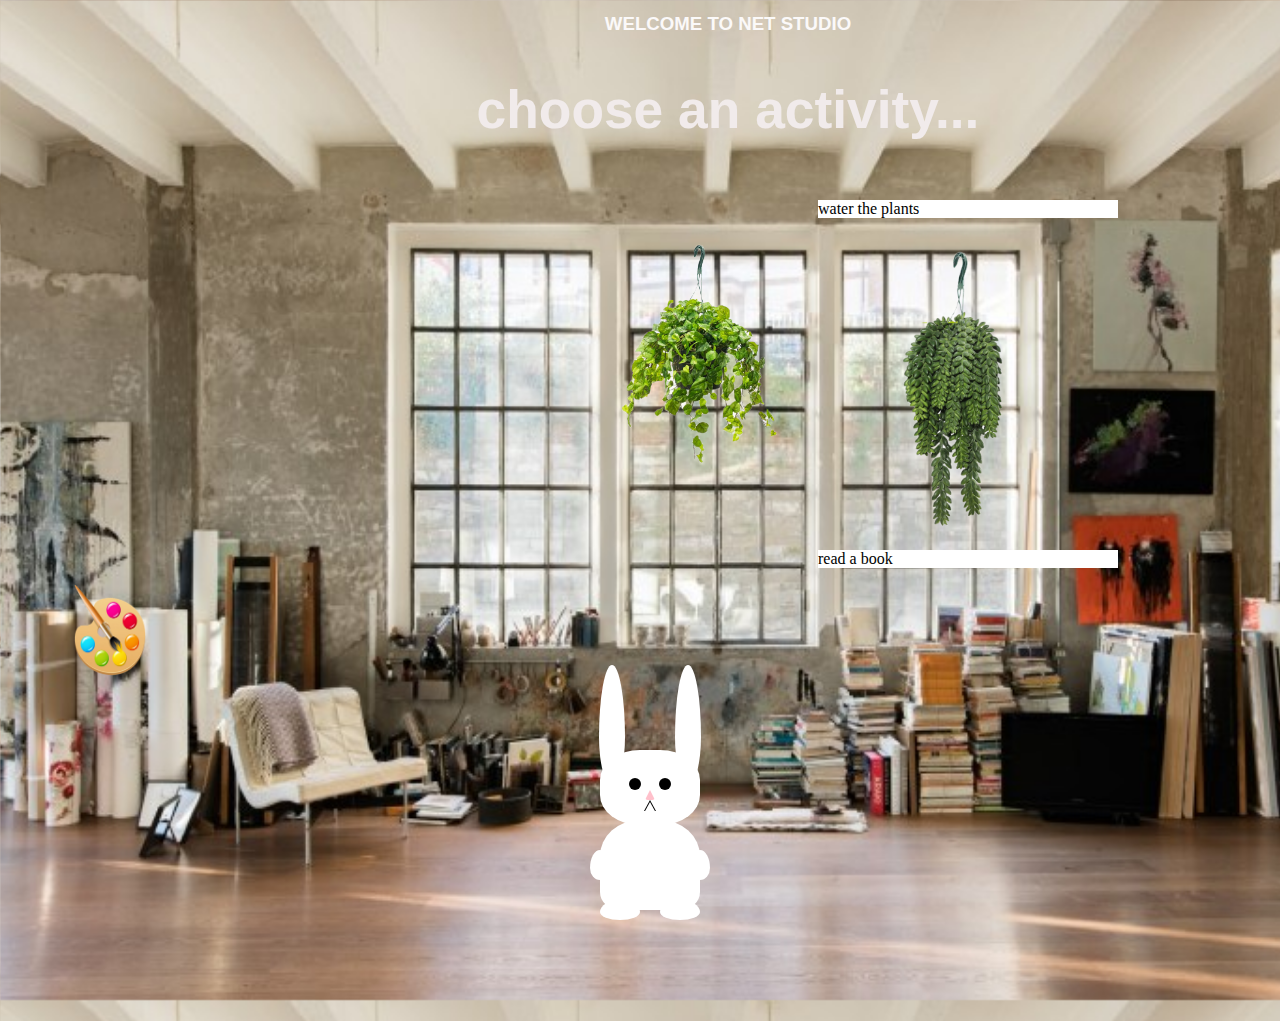
==== index.html @ 742e4578 "Created Repository" ====
<!DOCTYPE html>
<html lang="en">
<head>
    <meta charset="UTF-8">
    <meta name="viewport" content="width=device-width, initial-scale=1.0">
    <title>Net Studio</title>
    <link href="style.css" rel="stylesheet">
</head>
<body>
    <h1>WELCOME TO NET STUDIO</h1>
    <h2> choose an activity...</h2>
    <div>

		<div class="picbox">
<div class="container"></div>

			
		
		</div>
		<div class="picbox">
			<img src= "pothos.png" width="300px" height="300px">
			
			
			
		
		</div>
		<div class="picbox">
			<p class="labels">water the plants</p>
			<img src= "plant.png" width="300px" height="300px">
			
		</div>
		<div class="picbox">
			
			<div class="painting">
			<img src="palette.png" width="100px" height="100px" usemap="#palette"></div>
			<map name="palette">
				<area shape="circle" coords="50, 50, 50" href="painting.html"></area>
			</map>
			
		</div>
		<div class="picbox">
			
			
		</div>
		<div class="picbox">
			<p class="labels"> read a book</p>
			
		</div> 
		
    
    </div>
	<div class="container2">
		<div class="head">
			<div class="eyeleft"></div>
			 <div class="eyeright"></div>
			<div class="nose"></div>
			<div class="mouth"></div>
			<div class="mouth2"></div>
			<div class="earleft"></div>
			<div class="earright"></div>
			<div class="body"></div>
			<div class="footleft"></div>
			<div class="footright"></div>
			<div class="armleft"></div>
			<div class="armright"></div>
								
		</div>

	</div>
	
	
	
</body>
</html>
---- style.css ----
h1{
    color: #FBF9F9;
	font-family: 'Helvetica' ;
	font-size: 14pt;
	margin-bottom: 20px;
	border: px solid white;
	border-bottom-left-radius: 50px;
} 
h2{
    color: #F1EBEB;
	font-family: Gotham, 'Helvetica Neue', Helvetica, Arial, 'sans-serif';
	font-size: 40pt;;
}

body{
    background-image: url("studio.jpg");
	height: 1000px;
	width: 1440px;
	background-size: 1440px 1000px;
	font-family: "Gill Sans";
	place-items: center;
}

div{
    margin-left: 0%;
    margin-right: 0%;
}
.pics{
	width: 300px;
	height: 300px;
}
.picbox{
	width: 30%;
	height: 350px;
	float: left;
}
.labels{
	width: 300px;
	font: "Gill Sans";
	background-color: white;
}
.painting {
	position: absolute;
	top: 580px;
	left: 60px;
	
}
.container2 {
	
	display: flex;
	
	position: absolute;
	top: 750px;
	bottom: 0px;
	left: 600px;
	right: 0px;
}

.head {
	width:100px;
	height:75px;
	border-radius: 40%;
	background: white;
	position: relative;
	justify-content: center;
	display: flex;
	align-items: baseline;
}
.eyeleft, .eyeright {
	background: #000000;
	border-radius: 50%;
		width: 12px;
		height: 12px;
	position: absolute;
	top: 28px;
		
	display:flex;
	justify-content: center;
	align-items: center;
}
.eyeleft {
	margin-left: -30px;
	
}

.eyeright {
	margin-left: 30px;
}

.nose {
  position:absolute;
	top: 40px;
	  width: 0;
      height: 0;
      border-left: 5px solid transparent;
      border-right: 5px solid transparent;
      border-bottom: 10px solid #FFC0CB;
	border-radius: 3px;


}
.mouth2 {
		position: absolute;
	top: 52px;
	width: 0;
      height: 0;
      border-left: 6px solid transparent;
      border-right: 6px solid transparent;
      border-bottom: 11px solid white
	
}
.mouth {
	position: absolute;
	top: 50px;
	width: 0;
      height: 0;
      border-left: 6px solid transparent;
      border-right: 6px solid transparent;
      border-bottom: 11px solid black
}


.earleft {
	   display: block;
      width: 26px;
      height: 120px;
      background-color: white;
      border-radius: 50% 50% 50% 50% / 60% 60% 40% 40%;
	position: absolute;
	bottom: 40px;
	right: -1px;
	
}

.earright {   display: block;
      width: 26px;
      height: 120px;
      background-color: white;
      border-radius: 50% 50% 50% 50% / 60% 60% 40% 40%;
	position: absolute;
	bottom: 40px;
	right: 75px;
	
}
.body {
	position:absolute;
	top: 70px;
	display: block;
      width: 100px;
      height: 90px;
      background-color: white;
      border-radius: 40% 40% 20% 20% / 40% 40% 20% 20%
}

.footleft, .footright {
	position: absolute;
	top: 150px;
	display: block;
      width: 40px;
      height: 20px;
      background-color: white;
      border-radius: 50% 50% 50% 50% / 60% 60% 40% 40%;
}

.footleft {
	position:absolute;
	right: 60px;
}

.footright {
	positiong: absolute;
	left: 60px;
}
.armleft, .armright {
	position: absolute;
	top: 100px;
	display: block;
      width: 20px;
      height: 30px;
      background-color: white;
      border-radius: 50% 50% 50% 50% / 60% 60% 40% 40%;
}

.armleft {
	position: abslute;
	right: 90px;
}

.armright {
	position: absolute;
	left: 90px;
	
}
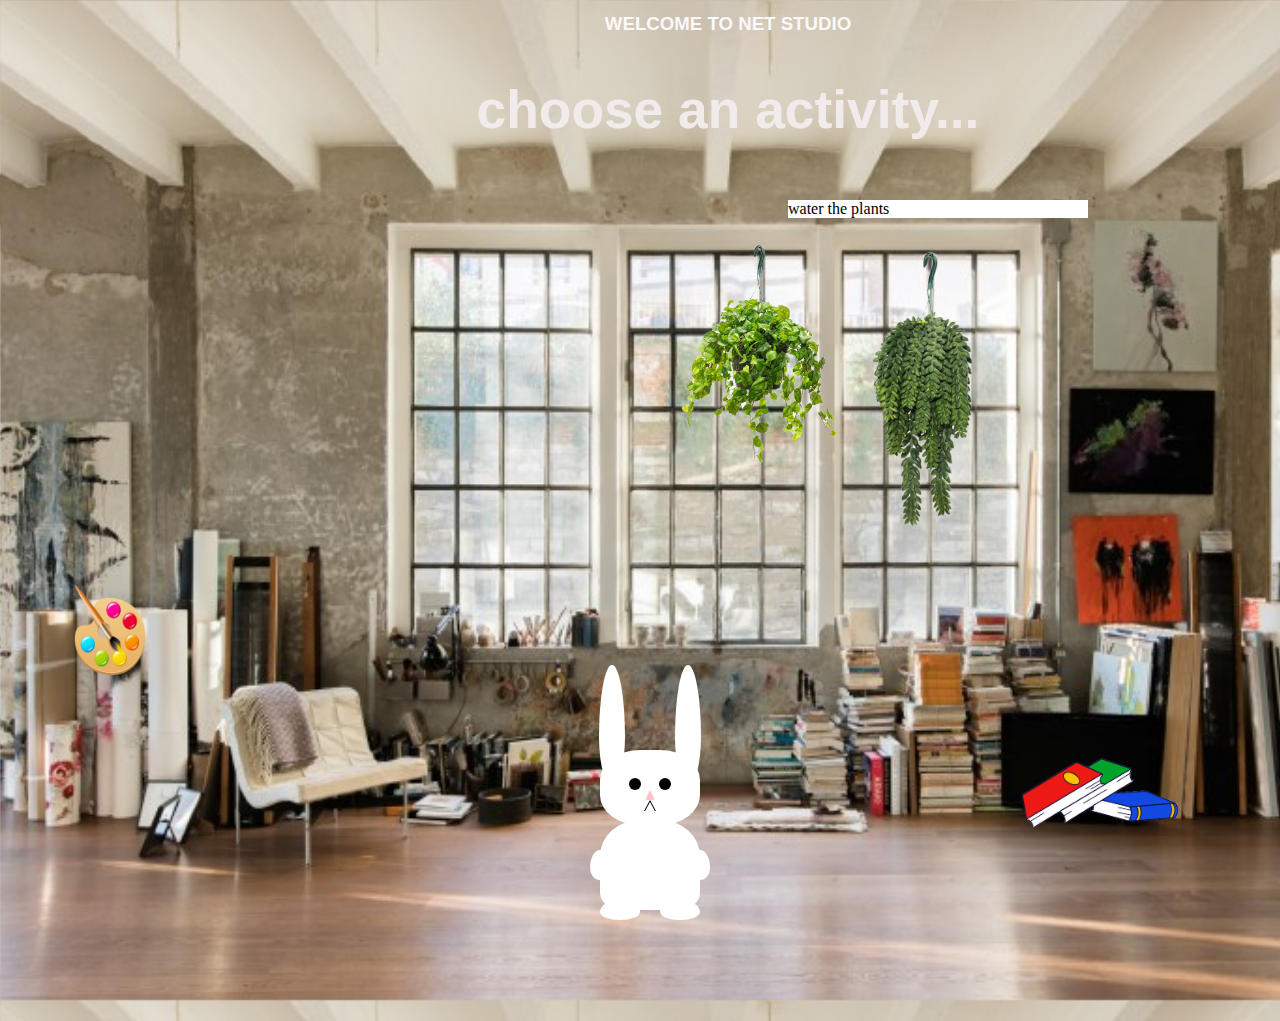
==== commit cdef02c9: "Wed. Feb 24" ====
--- a/index.html
+++ b/index.html
@@ -34,7 +34,7 @@
 			<div class="painting">
 			<img src="palette.png" width="100px" height="100px" usemap="#palette"></div>
 			<map name="palette">
-				<area shape="circle" coords="50, 50, 50" href="painting.html"></area>
+				<area shape="default"  href="painting.html"></area>
 			</map>
 			
 		</div>
@@ -43,7 +43,12 @@
 			
 		</div>
 		<div class="picbox">
-			<p class="labels"> read a book</p>
+			
+				<div class="bookshelf">
+			<img src="books.png" width="160px" height="80px" usemap="#books"></div>
+			<map name="books">
+				<area shape="default"  href="bookshelf.html"></area>
+			</map>
 			
 		</div> 
 		
--- a/style.css
+++ b/style.css
@@ -47,6 +47,12 @@
 	left: 60px;
 	
 }
+.bookshelf {
+	position: absolute;
+	top:750px;
+	right: 100px;
+	
+}
 .container2 {
 	
 	display: flex;
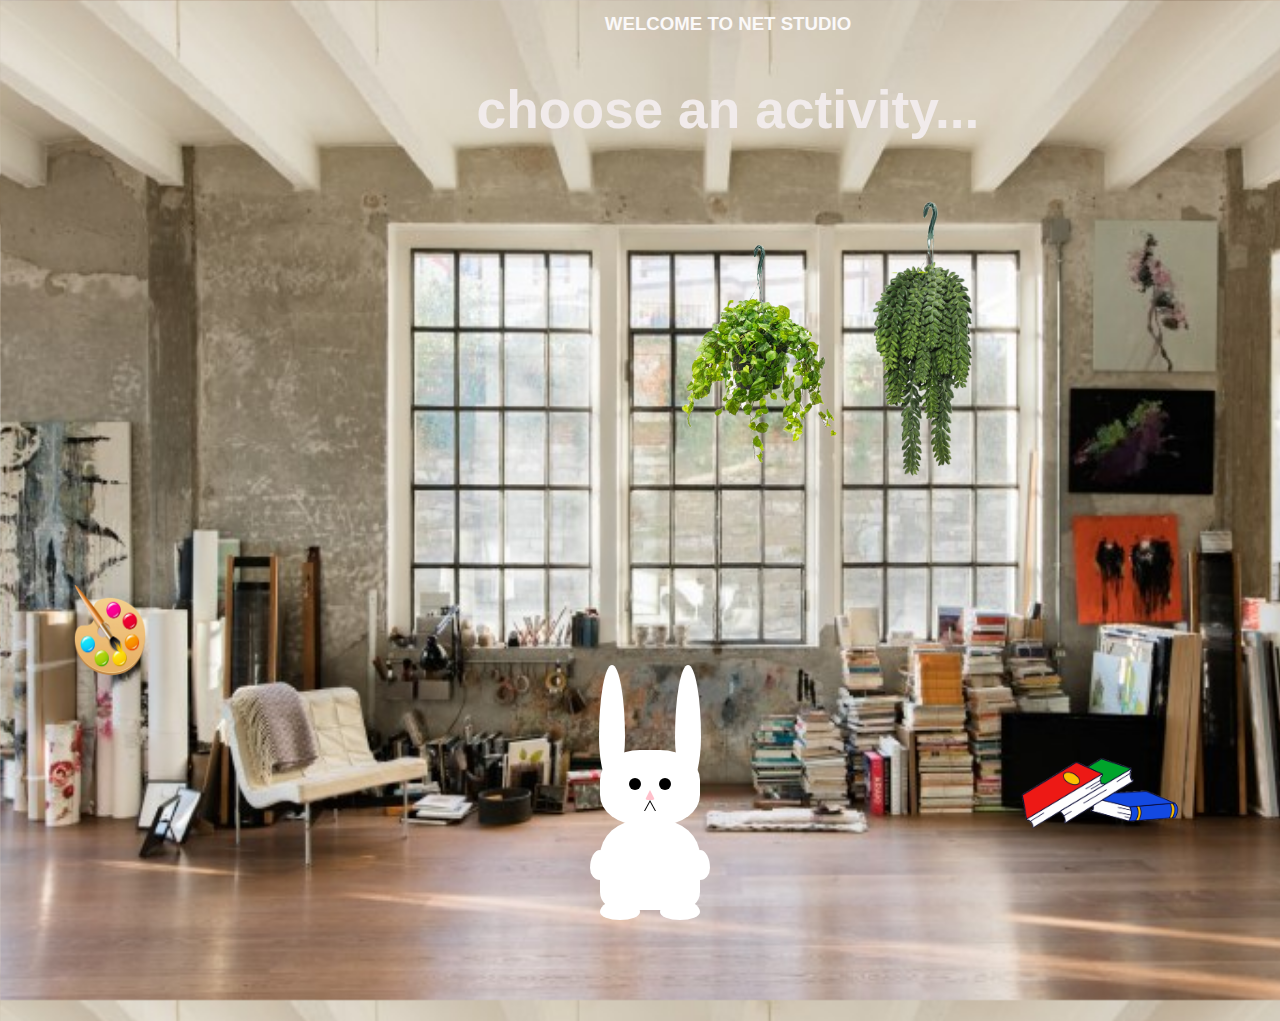
==== commit d3d480a2: "Thurs. Feb 25" ====
--- a/index.html
+++ b/index.html
@@ -25,8 +25,8 @@
 		
 		</div>
 		<div class="picbox">
-			<p class="labels">water the plants</p>
 			<img src= "plant.png" width="300px" height="300px">
+			
 			
 		</div>
 		<div class="picbox">
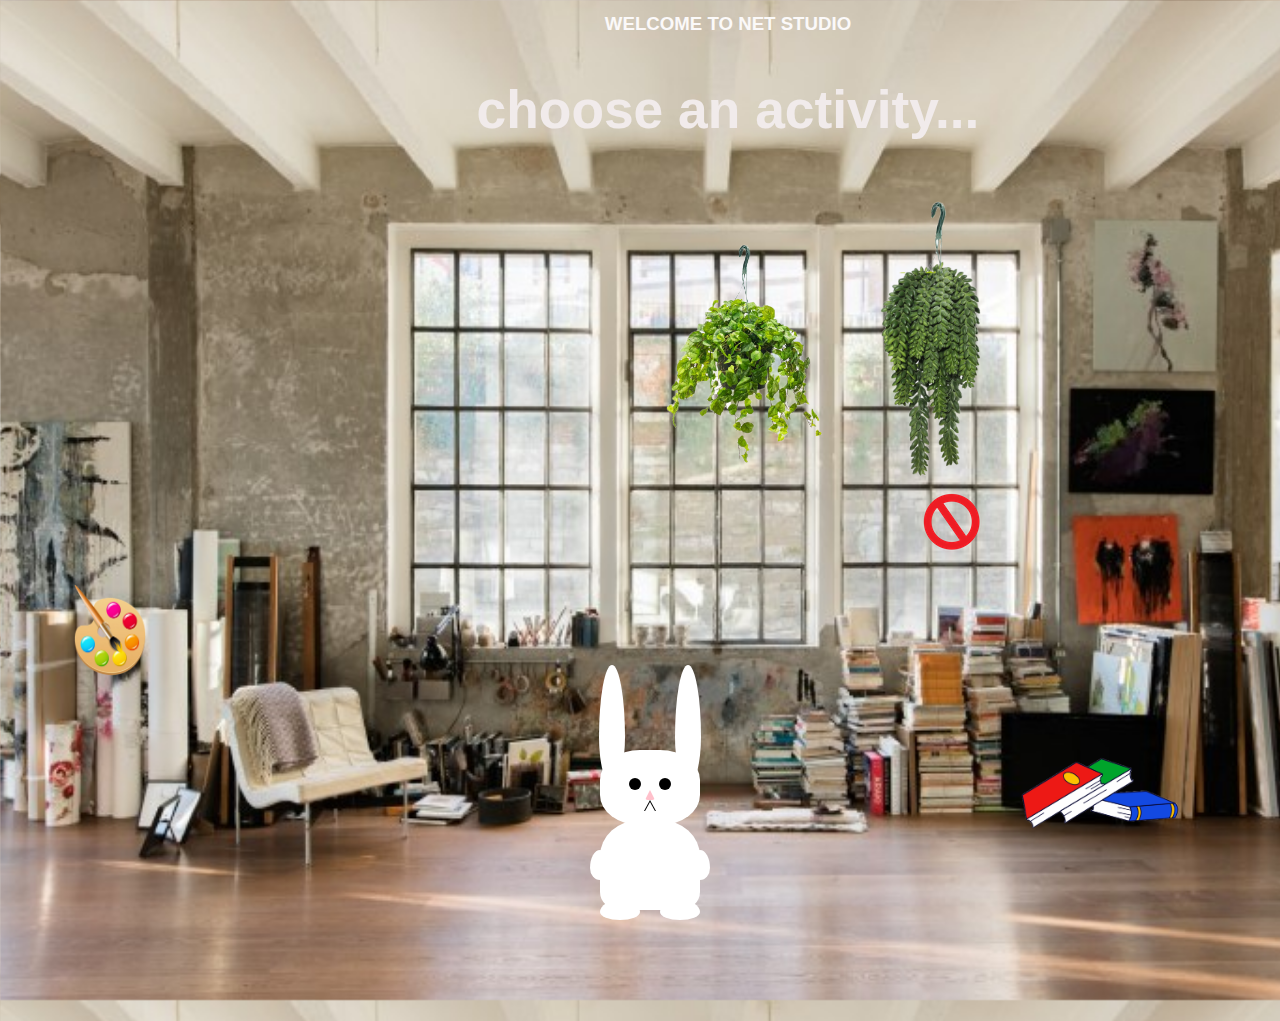
==== commit 5a23efe8: "FriFeb26, 9:23am" ====
--- a/index.html
+++ b/index.html
@@ -25,7 +25,8 @@
 		
 		</div>
 		<div class="picbox">
-			<img src= "plant.png" width="300px" height="300px">
+			<img src= "plant.png" id="plant" width="300px" height="300px">
+			<img src= "stop.png"
 			
 			
 		</div>
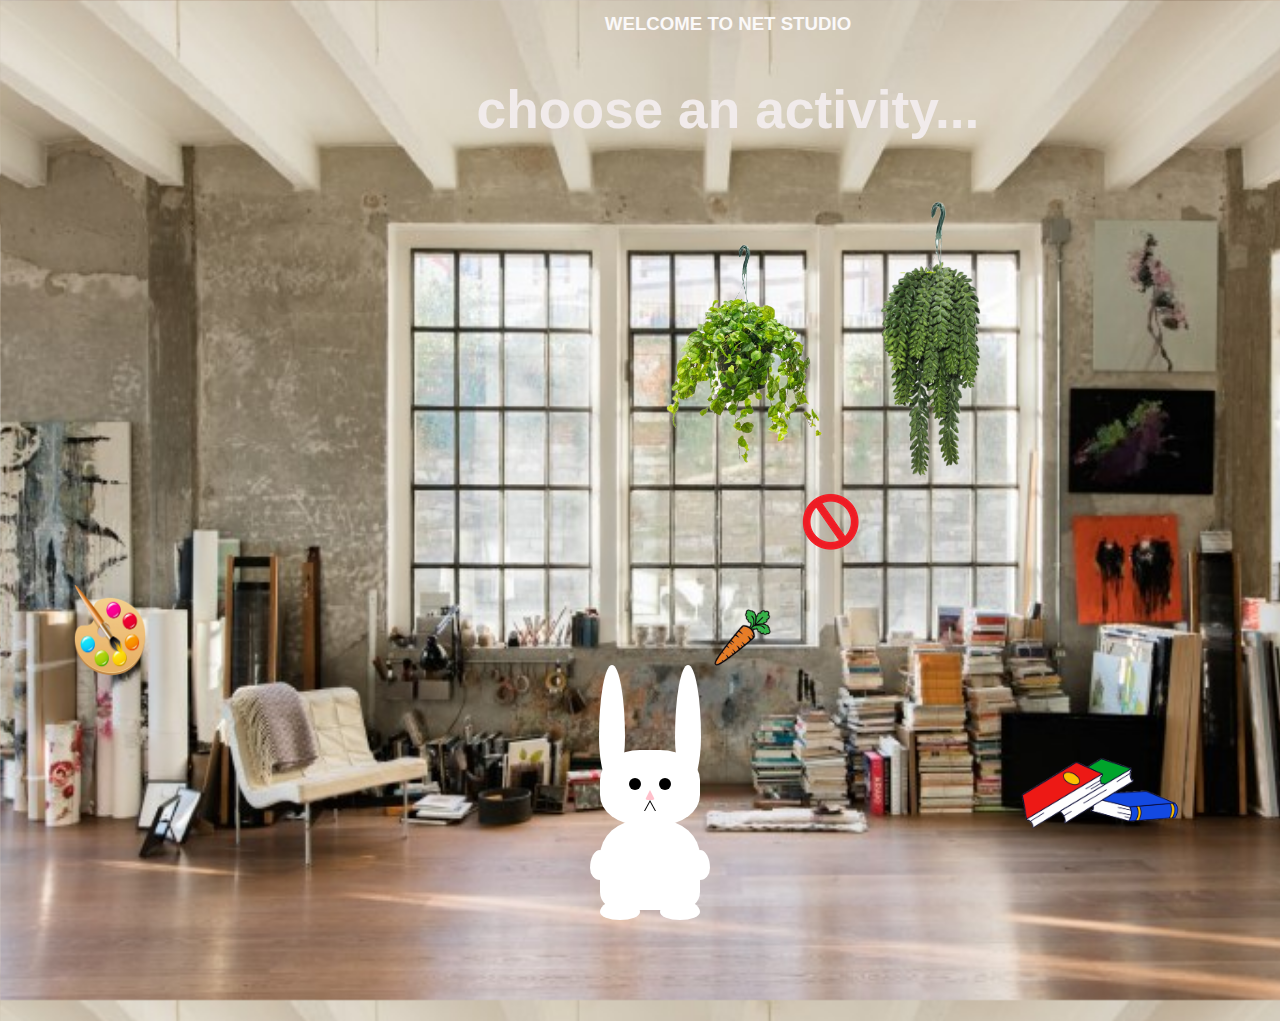
==== commit 373f85ca: "FriFeb26 10:38am" ====
--- a/index.html
+++ b/index.html
@@ -5,6 +5,7 @@
     <meta name="viewport" content="width=device-width, initial-scale=1.0">
     <title>Net Studio</title>
     <link href="style.css" rel="stylesheet">
+	<script src="main.js" defer></script>
 </head>
 <body>
     <h1>WELCOME TO NET STUDIO</h1>
@@ -26,7 +27,7 @@
 		</div>
 		<div class="picbox">
 			<img src= "plant.png" id="plant" width="300px" height="300px">
-			<img src= "stop.png"
+			<img src= "stop.png" id="stop">
 			
 			
 		</div>
@@ -35,7 +36,7 @@
 			<div class="painting">
 			<img src="palette.png" width="100px" height="100px" usemap="#palette"></div>
 			<map name="palette">
-				<area shape="default"  href="painting.html"></area>
+				<area shape="default"  href="painting.html">
 			</map>
 			
 		</div>
@@ -48,14 +49,14 @@
 				<div class="bookshelf">
 			<img src="books.png" width="160px" height="80px" usemap="#books"></div>
 			<map name="books">
-				<area shape="default"  href="bookshelf.html"></area>
+				<area shape="default"  href="bookshelf.html">
 			</map>
 			
 		</div> 
 		
     
     </div>
-	<div class="container2">
+	<div class="container2" id="bunny">
 		<div class="head">
 			<div class="eyeleft"></div>
 			 <div class="eyeright"></div>
@@ -71,7 +72,9 @@
 			<div class="armright"></div>
 								
 		</div>
-
+		<div id="greeting">
+		<img id="speech" src="carrot.png" width="75px" height="75px">
+		</div>
 	</div>
 	
 	
--- a/style.css
+++ b/style.css
@@ -63,6 +63,11 @@
 	left: 600px;
 	right: 0px;
 }
+#greeting {
+	position: absolute;
+	top: -150px;
+	left: 105px;
+}
 
 .head {
 	width:100px;
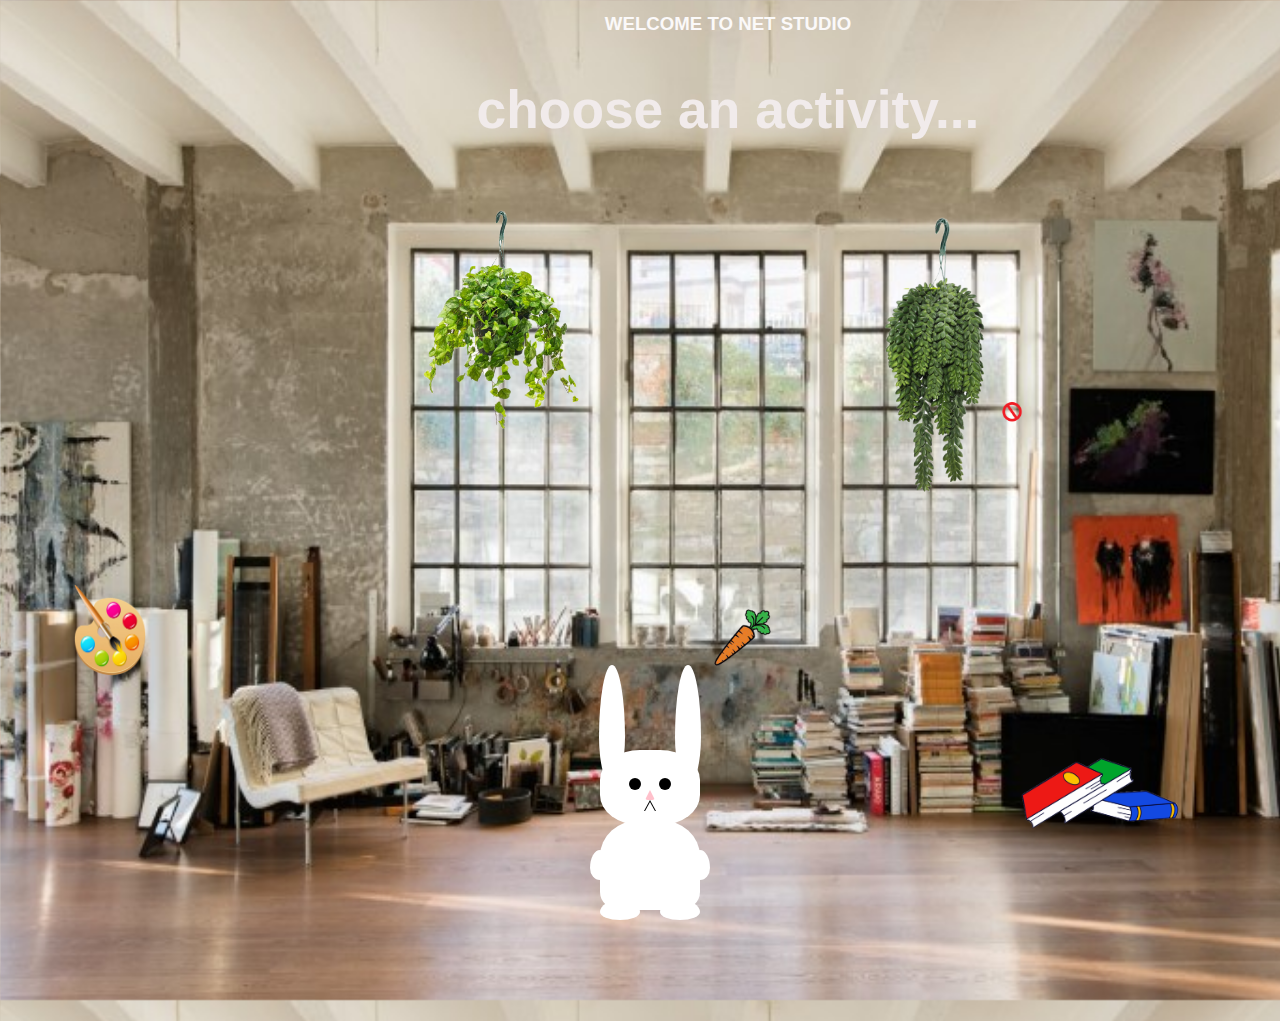
==== commit 56fd235a: "FriFeb26 11:03" ====
--- a/index.html
+++ b/index.html
@@ -18,19 +18,19 @@
 			
 		
 		</div>
-		<div class="picbox">
+		<div id="plant1">
 			<img src= "pothos.png" width="300px" height="300px">
 			
 			
 			
 		
 		</div>
-		<div class="picbox">
+		<div id="plant2">
 			<img src= "plant.png" id="plant" width="300px" height="300px">
-			<img src= "stop.png" id="stop">
-			
 			
 		</div>
+		<div id="stop"> <img src= "stop.png" id="stop">
+	</div>
 		<div class="picbox">
 			
 			<div class="painting">
--- a/style.css
+++ b/style.css
@@ -30,11 +30,26 @@
 .pics{
 	width: 300px;
 	height: 300px;
-}
-.picbox{
-	width: 30%;
-	height: 350px;
-	float: left;
+	
+}
+
+#plant1{
+	position:absolute;
+	top:150px;
+	left: 350px;
+}
+#plant2{
+	position:absolute;
+	top:200px;
+	left:800px;
+}
+
+#stop {
+	position:absolute;
+	top: 200px;
+	left: 500px;
+	width:25px;
+	height:25px;
 }
 .labels{
 	width: 300px;
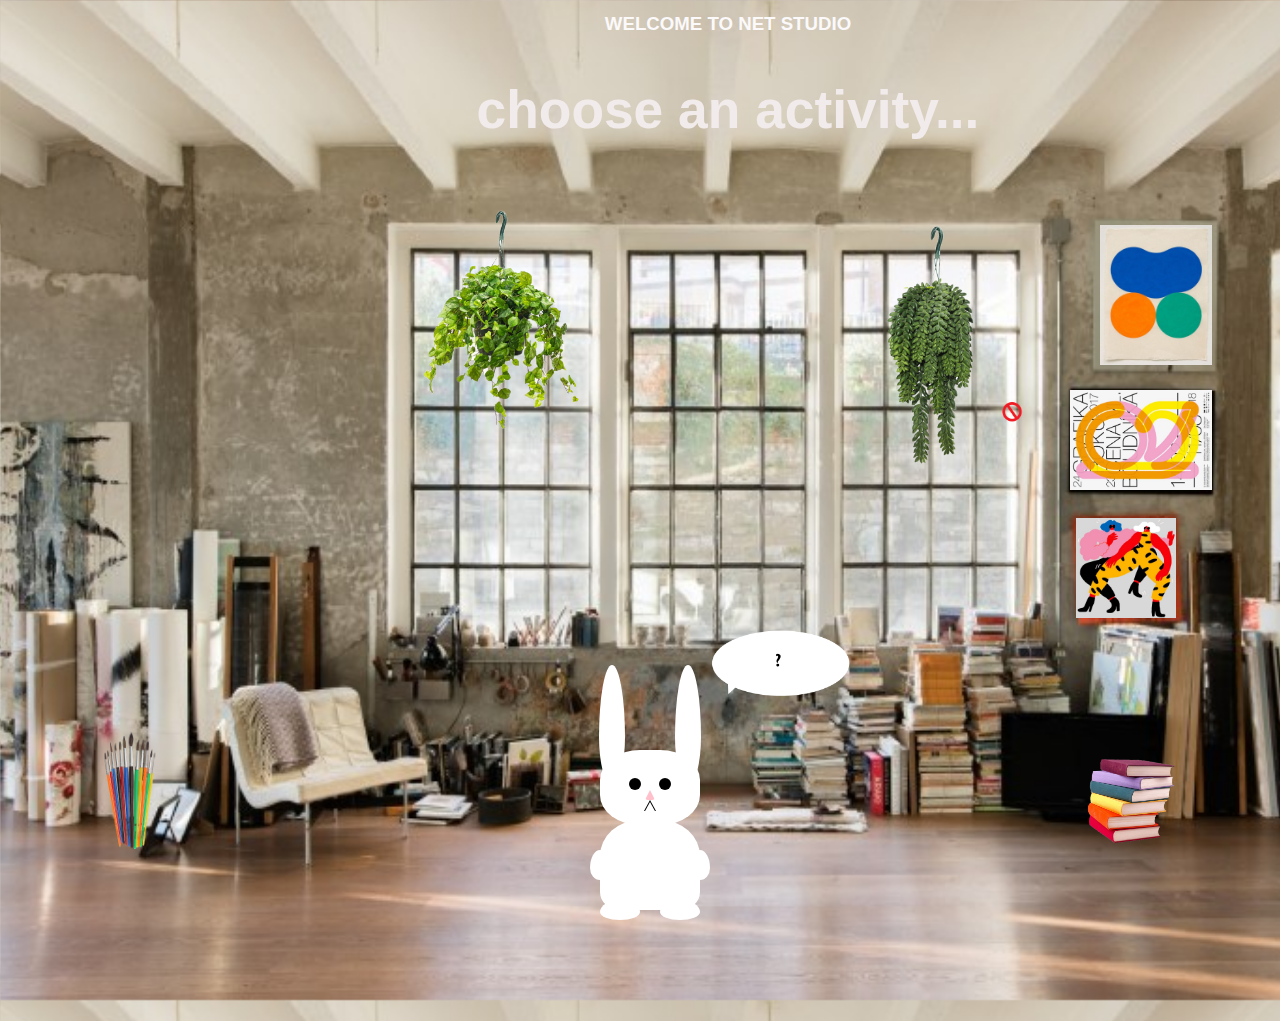
==== commit 90abb30b: "fri.March5.11:54" ====
--- a/index.html
+++ b/index.html
@@ -26,28 +26,44 @@
 		
 		</div>
 		<div id="plant2">
-			<img src= "plant.png" id="plant" width="300px" height="300px">
+			<img src= "plant.png" id="plant" width="650px" height="650px">
 			
 		</div>
 		<div id="stop"> <img src= "stop.png" id="stop">
 	</div>
+		
+
+		<img src="poster1.jpg" id="poster1" usemap="#poster1map">
+			<map name="poster1map">
+				<area shape="default"  href="https://thefenix87.github.io/">
+			</map>
+		<img src="poster2.jpg" id="poster2" usemap="#poster2map">
+		<map name="poster2map">
+				<area shape="default"  href="https://shiqing-w.github.io/Garden/">
+			</map>
+		
+		<img src="poster3.jpg" id="poster3" usemap="#poster3map">
+				<map name="poster3map">
+				<area shape="default"  href="http://kittynet.sihanliu.com/">
+			</map>
+		
+		<iframe id="movie" width="560" height="315" src="https://www.youtube.com/embed/NDZB3XS760A" frameborder="0" allow="accelerometer; autoplay; clipboard-write; encrypted-media; gyroscope; picture-in-picture" allowfullscreen></iframe>
+
+		
 		<div class="picbox">
 			
 			<div class="painting">
-			<img src="palette.png" width="100px" height="100px" usemap="#palette"></div>
+			<img src="paint.png" width="120px" height="120px" usemap="#palette"></div>
 			<map name="palette">
 				<area shape="default"  href="painting.html">
 			</map>
 			
 		</div>
-		<div class="picbox">
-			
-			
-		</div>
+
 		<div class="picbox">
 			
 				<div class="bookshelf">
-			<img src="books.png" width="160px" height="80px" usemap="#books"></div>
+			<img src="books.png" width="100px" height="102px" usemap="#books"></div>
 			<map name="books">
 				<area shape="default"  href="bookshelf.html">
 			</map>
@@ -73,7 +89,7 @@
 								
 		</div>
 		<div id="greeting">
-		<img id="speech" src="carrot.png" width="75px" height="75px">
+		<img id="speech" src="question.png" width="150px" height="150px">
 		</div>
 	</div>
 	
--- a/style.css
+++ b/style.css
@@ -32,6 +32,12 @@
 	height: 300px;
 	
 }
+.watering{
+	position: absolute;
+	top: 700px;
+	left: 700 px;
+	
+}
 
 #plant1{
 	position:absolute;
@@ -40,8 +46,42 @@
 }
 #plant2{
 	position:absolute;
-	top:200px;
-	left:800px;
+	top:20px;
+	left:605px;
+	
+}
+
+
+#poster1{
+	position:absolute;
+	top:518px;
+	left: 1076px;
+	height: 100px;
+	width: 100px;
+}
+
+#poster2 {
+	position:absolute;
+	top:390px;
+	left:1070px;
+	height:100px;
+	
+}
+
+#poster3{
+	position:absolute;
+	top:225px;
+	left:1100px;
+	height:140px;
+	width:
+}
+
+#movie {
+	position: absolute;
+	top:720px;
+	left: 1005px;
+	height: 80px;
+	width:150px;
 }
 
 #stop {
@@ -58,8 +98,8 @@
 }
 .painting {
 	position: absolute;
-	top: 580px;
-	left: 60px;
+	top: 730px;
+	left: 70px;
 	
 }
 .bookshelf {
